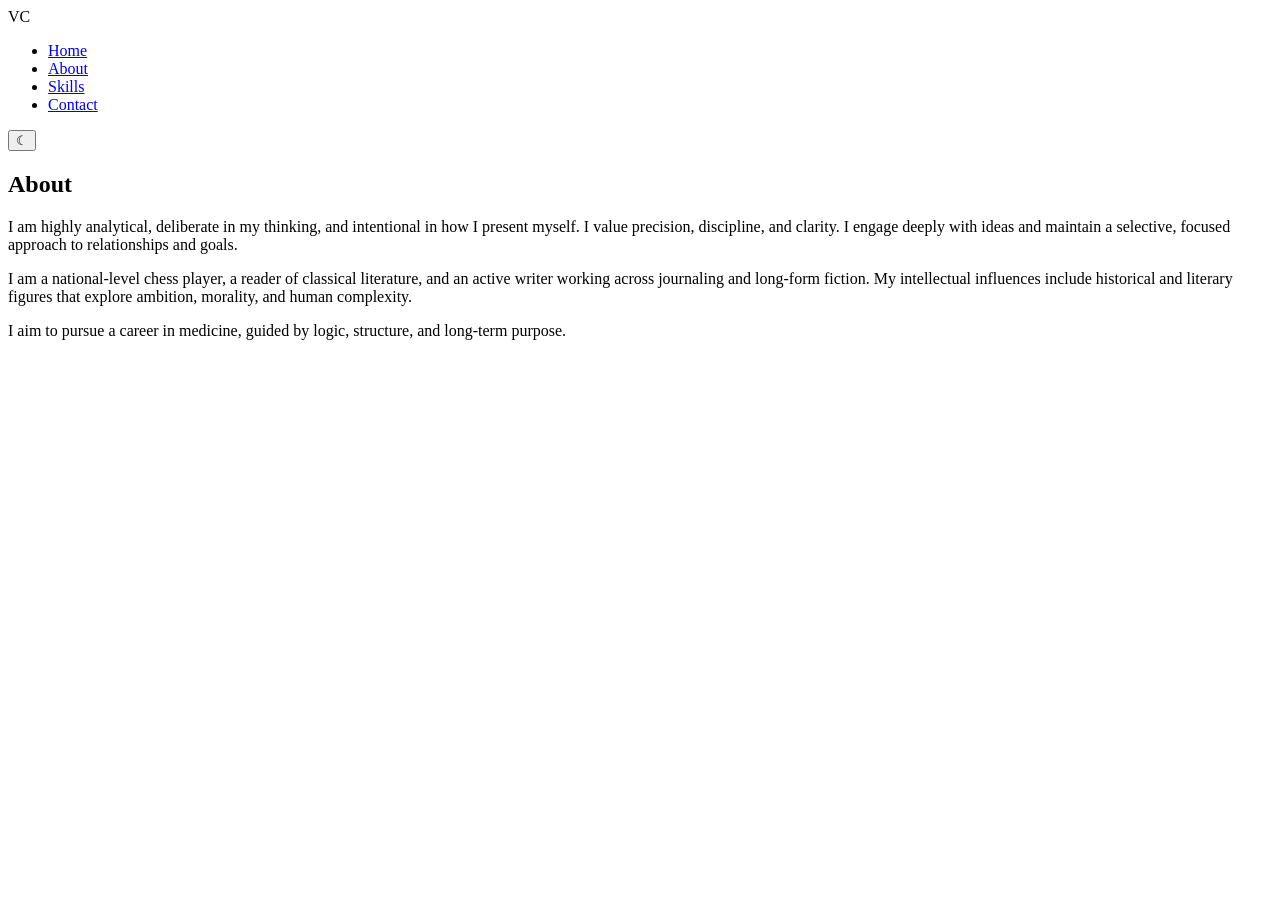
==== about.html @ 19e4580f "Create about.html with personal details and navigation Added a new about page with personal informat" ====
<!DOCTYPE html>
<html lang="en">
<head>
<meta charset="UTF-8">
<meta name="viewport" content="width=device-width, initial-scale=1.0">
<meta name="description" content="About Vansh Chandrakar">
<title>About</title>

<link rel="stylesheet" href="styles.css">
</head>

<body>

<header>
<nav class="navbar">
<div class="logo">VC</div>

<ul class="nav-links">
<li><a href="index.html">Home</a></li>
<li><a href="about.html">About</a></li>
<li><a href="skills.html">Skills</a></li>
<li><a href="contact.html">Contact</a></li>
</ul>

<button id="toggle">☾</button>
</nav>
</header>

<main class="content">
<h2>About</h2>

<p>
I am highly analytical, deliberate in my thinking, and intentional in how I present myself. I value precision, discipline, and clarity. I engage deeply with ideas and maintain a selective, focused approach to relationships and goals.
</p>

<p>
I am a national-level chess player, a reader of classical literature, and an active writer working across journaling and long-form fiction. My intellectual influences include historical and literary figures that explore ambition, morality, and human complexity.
</p>

<p>
I aim to pursue a career in medicine, guided by logic, structure, and long-term purpose.
</p>

</main>

<script src="script.js"></script>
</body>
</html>
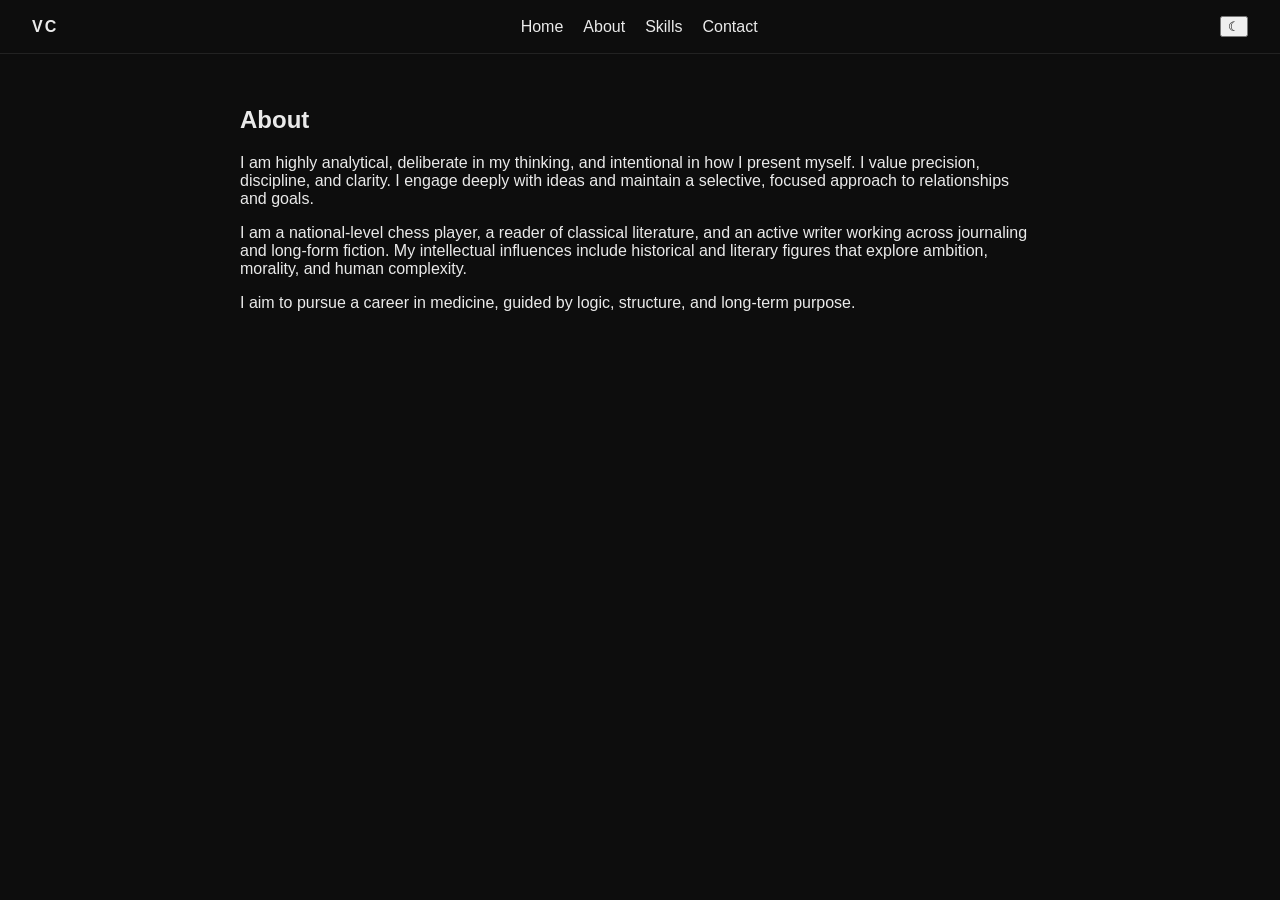
==== commit 6e90bf0b: "Add decorative divs to about.html" ====
--- a/about.html
+++ b/about.html
@@ -10,6 +10,11 @@
 </head>
 
 <body>
+
+<div class="bg-grid"></div>
+<div class="bg-glow"></div>
+<div class="marble-overlay"></div>
+<div class="statue-overlay"></div>
 
 <header>
 <nav class="navbar">
--- a/styles.css
+++ b/styles.css
@@ -0,0 +1,136 @@
+:root{
+--bg:#0d0d0d;
+--text:#eaeaea;
+--accent:#c5a46d;
+--border:#222;
+}
+
+body.light{
+--bg:#f5f5f5;
+--text:#111;
+--border:#ddd;
+}
+
+body{
+margin:0;
+font-family:'Roboto',sans-serif;
+background:var(--bg);
+color:var(--text);
+transition:0.3s;
+}
+
+.navbar{
+display:flex;
+justify-content:space-between;
+align-items:center;
+padding:1rem 2rem;
+border-bottom:1px solid var(--border);
+}
+
+.logo{
+font-weight:700;
+letter-spacing:2px;
+}
+
+.nav-links{
+list-style:none;
+display:flex;
+gap:20px;
+padding:0;
+margin:0;
+}
+
+.nav-links a{
+text-decoration:none;
+color:var(--text);
+position:relative;
+}
+
+.nav-links a::after{
+content:"";
+position:absolute;
+width:0;
+height:1px;
+background:var(--accent);
+left:0;
+bottom:-4px;
+transition:0.3s;
+}
+
+.nav-links a:hover::after{
+width:100%;
+}
+
+.hero{
+height:90vh;
+display:flex;
+flex-direction:column;
+justify-content:center;
+align-items:center;
+text-align:center;
+padding:1rem;
+}
+
+.hero h1{
+font-size:2.5rem;
+margin-bottom:10px;
+}
+
+.btn{
+padding:10px 22px;
+border:1px solid var(--accent);
+color:var(--accent);
+text-decoration:none;
+margin-top:20px;
+transition:0.3s;
+}
+
+.btn:hover{
+background:var(--accent);
+color:#000;
+}
+
+.content{
+max-width:800px;
+margin:auto;
+padding:2rem;
+}
+
+.cards{
+display:flex;
+flex-direction:column;
+gap:20px;
+}
+
+.card{
+border:1px solid var(--border);
+padding:20px;
+transition:0.3s;
+}
+
+.card:hover{
+border-color:var(--accent);
+transform:translateY(-4px);
+}
+
+/* animations */
+.fade{
+opacity:0;
+transform:translateY(20px);
+}
+
+.fade.show{
+opacity:1;
+transform:translateY(0);
+transition:0.8s ease;
+}
+
+.delay{transition-delay:0.2s;}
+.delay2{transition-delay:0.4s;}
+.delay3{transition-delay:0.6s;}
+
+/* mobile */
+@media(min-width:768px){
+.hero h1{font-size:3.5rem;}
+.cards{flex-direction:row;}
+}
